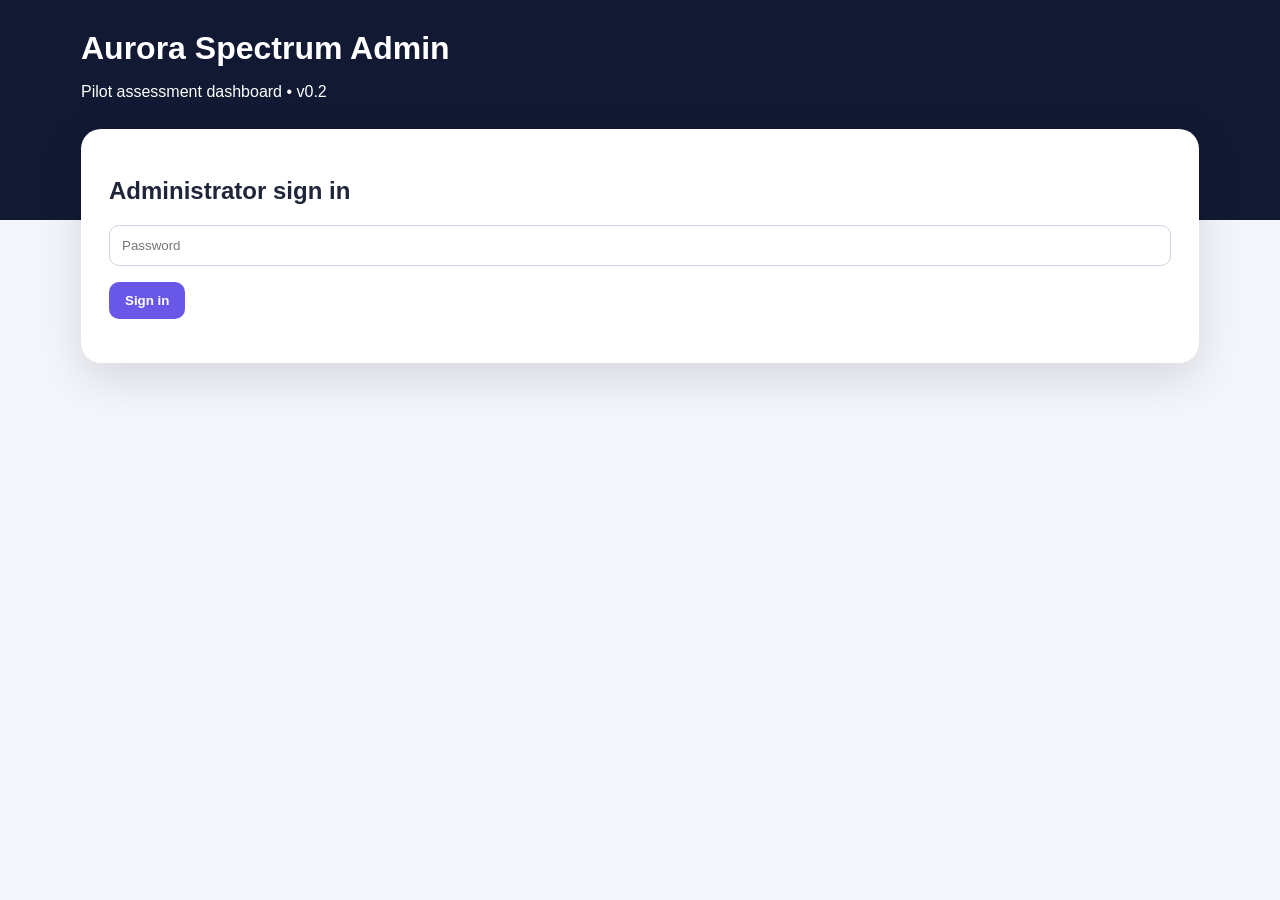
==== admin.html @ 39b1818c "Add Aurora Spectrum v0.2 admin dashboard" ====
<!doctype html><html><head><meta charset="utf-8"><meta name="viewport" content="width=device-width,initial-scale=1"><title>Aurora Spectrum Admin</title><style>
*{box-sizing:border-box}body{margin:0;font-family:Arial,Segoe UI,sans-serif;background:linear-gradient(#121a33 0 220px,#f4f6fb 220px);color:#20263a;min-height:100vh}
.wrap{max-width:1150px;margin:auto;padding:30px 16px 60px}.brand{color:white;margin-bottom:28px}.brand h1{margin:0}
.card{background:white;border-radius:20px;padding:28px;box-shadow:0 15px 45px #1112;margin-bottom:18px}.muted{color:#68718b}
input{width:100%;padding:12px;border:1px solid #ccd3e1;border-radius:10px}.btn{padding:11px 16px;border:0;border-radius:10px;background:#6957e8;color:white;font-weight:700;cursor:pointer}
.hidden{display:none}.error{background:#fff0ef;padding:12px;border-radius:10px;margin-top:12px}.table{width:100%;border-collapse:collapse}.table td,.table th{padding:10px;border-bottom:1px solid #e3e7f0;text-align:left;font-size:13px}
.barrow{display:grid;grid-template-columns:280px 1fr 55px;gap:10px;align-items:center;margin:10px 0}.bar{height:10px;background:#e9edf6;border-radius:10px;overflow:hidden}.bar div{height:100%;background:linear-gradient(90deg,#42d5d2,#6957e8)}
.feedback{background:#f6f7fb;border-radius:12px;padding:14px;margin-top:14px}.pill{display:inline-block;padding:5px 9px;border-radius:999px;background:#f0edff;color:#5542ca;font-size:12px;font-weight:700}
</style></head><body><div class="wrap"><div class="brand"><h1>Aurora Spectrum Admin</h1><p>Pilot assessment dashboard • v0.2</p></div><div class="card" id="login"><h2>Administrator sign in</h2><input type="password" id="pw" placeholder="Password"><p><button class="btn" id="loginBtn">Sign in</button></p><div id="msg"></div></div><div id="dash" class="hidden"><div class="card"><h2>Candidate submissions</h2><p class="muted">Pilot profiles and tester feedback.</p><button class="btn" id="refreshBtn">Refresh</button></div><div class="card"><table class="table"><thead><tr><th>Candidate</th><th>Position</th><th>Version</th><th>Date</th><th>Judgement</th><th>Reasoning</th><th>Accuracy feedback</th><th></th></tr></thead><tbody id="rows"></tbody></table></div><div id="detail"></div></div></div><script>
const API='https://gazmnfynliigaxgydeqh.supabase.co/functions/v1/aurora-spectrum-api';
let password='';
const $=id=>document.getElementById(id);
const e=s=>String(s??'').replace(/[&<>]/g,c=>({'&':'&amp;','<':'&lt;','>':'&gt;'}[c]));
async function load(){
  password=$('pw').value||password;
  let r=await fetch(API+'/admin',{headers:{'x-aurora-password':password}});
  if(!r.ok){$('msg').innerHTML='<div class="error">Incorrect password.</div>';return}
  let d=await r.json();$('login').classList.add('hidden');$('dash').classList.remove('hidden');
  $('rows').innerHTML=d.map(x=>{
    const f=x.payload?.pilotFeedback;
    const acc=f?.accuracy?f.accuracy+'/5':'—';
    return '<tr><td><b>'+e(x.candidate_name)+'</b><br><span class="muted">'+e(x.candidate_email||'')+'</span></td><td>'+e(x.position)+'</td><td>'+e(x.payload?.version||'')+'</td><td>'+new Date(x.completed_at).toLocaleString()+'</td><td>'+e(x.payload?.scores?.judgement??'—')+'%</td><td>'+e(x.payload?.scores?.reasoning??'—')+'%</td><td>'+acc+'</td><td><button onclick="view(\''+x.id+'\')">View</button></td></tr>';
  }).join('');
}
async function view(id){
  let r=await fetch(API+'/admin/'+id,{headers:{'x-aurora-password':password}});
  let x=await r.json(),s=x.payload.scores||{},f=x.payload.pilotFeedback||null;
  let feedback=f?'<div class="feedback"><h3>Pilot feedback</h3><p><b>Profile accuracy:</b> '+e(f.accuracy)+'/5</p><p><b>Least accurate result:</b> '+e(f.leastAccurate||'None / not sure')+'</p><p><b>Question issue:</b> '+e(f.questionIssue||'Not answered')+'</p><p><b>Comments:</b> '+e(f.comments||'No comments')+'</p></div>':'<div class="feedback"><b>No pilot feedback submitted yet.</b></div>';
  $('detail').innerHTML='<div class="card"><h2>'+e(x.candidate_name)+'</h2><p>'+e(x.position)+' • '+e(x.payload.version||'')+'</p><h3>Personality Spectrum</h3>'+Object.entries(s.workstyle||{}).map(([k,v])=>'<div class="barrow"><div>'+e(k)+'</div><div class="bar"><div style="width:'+v+'%"></div></div><b>'+v+'%</b></div>').join('')+'<h3>Composite measures</h3><p><b>Judgement:</b> '+e(s.judgement)+'% &nbsp;&nbsp; <b>Reasoning:</b> '+e(s.reasoning)+'%</p>'+feedback+'</div>';
  window.scrollTo(0,document.body.scrollHeight);
}
$('loginBtn').addEventListener('click',load);
$('refreshBtn').addEventListener('click',load);
</script></body></html>
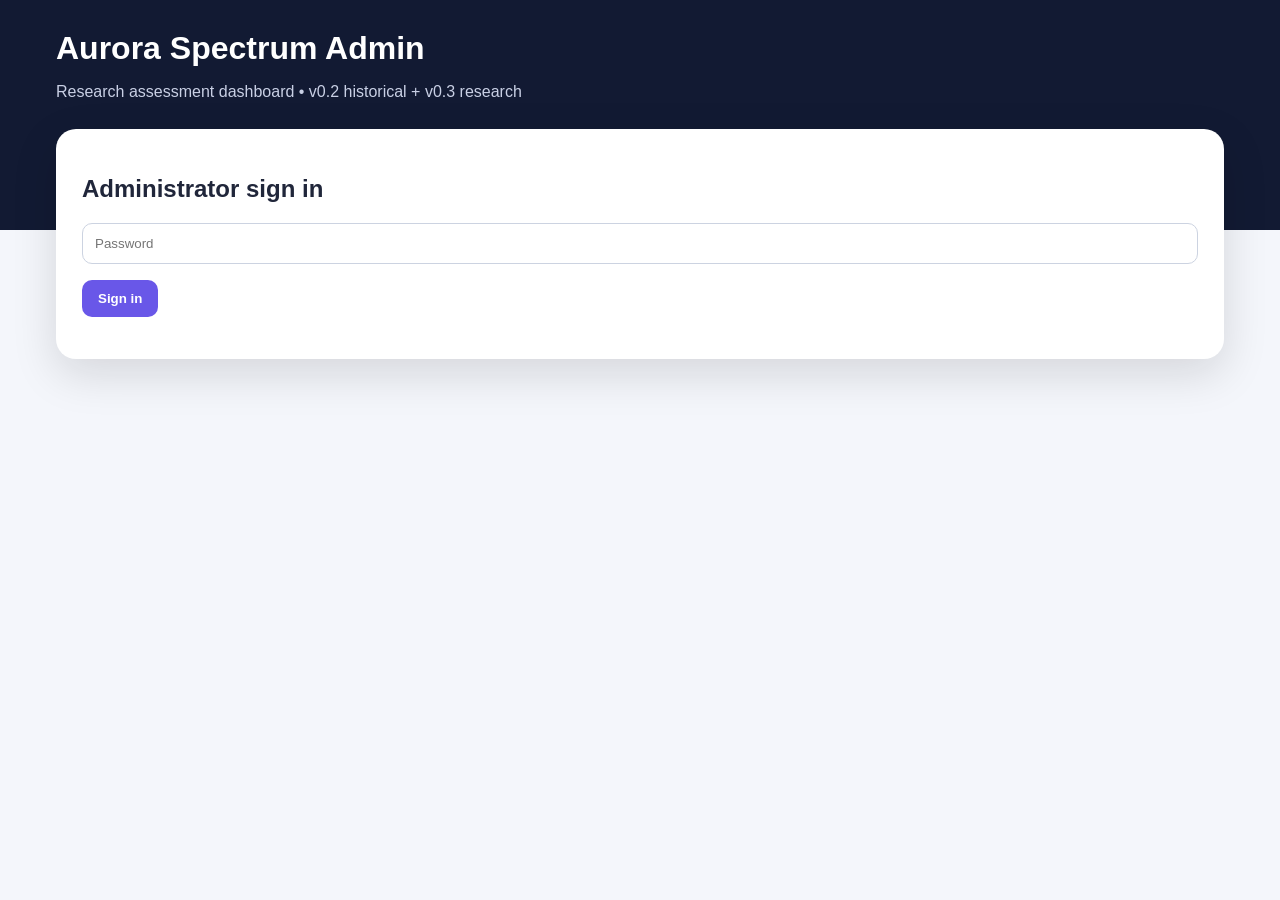
==== commit cd0812aa: "Upgrade Aurora Spectrum admin for v0.3 research results" ====
--- a/admin.html
+++ b/admin.html
@@ -1,34 +1,27 @@
-<!doctype html><html><head><meta charset="utf-8"><meta name="viewport" content="width=device-width,initial-scale=1"><title>Aurora Spectrum Admin</title><style>
-*{box-sizing:border-box}body{margin:0;font-family:Arial,Segoe UI,sans-serif;background:linear-gradient(#121a33 0 220px,#f4f6fb 220px);color:#20263a;min-height:100vh}
-.wrap{max-width:1150px;margin:auto;padding:30px 16px 60px}.brand{color:white;margin-bottom:28px}.brand h1{margin:0}
-.card{background:white;border-radius:20px;padding:28px;box-shadow:0 15px 45px #1112;margin-bottom:18px}.muted{color:#68718b}
-input{width:100%;padding:12px;border:1px solid #ccd3e1;border-radius:10px}.btn{padding:11px 16px;border:0;border-radius:10px;background:#6957e8;color:white;font-weight:700;cursor:pointer}
-.hidden{display:none}.error{background:#fff0ef;padding:12px;border-radius:10px;margin-top:12px}.table{width:100%;border-collapse:collapse}.table td,.table th{padding:10px;border-bottom:1px solid #e3e7f0;text-align:left;font-size:13px}
-.barrow{display:grid;grid-template-columns:280px 1fr 55px;gap:10px;align-items:center;margin:10px 0}.bar{height:10px;background:#e9edf6;border-radius:10px;overflow:hidden}.bar div{height:100%;background:linear-gradient(90deg,#42d5d2,#6957e8)}
-.feedback{background:#f6f7fb;border-radius:12px;padding:14px;margin-top:14px}.pill{display:inline-block;padding:5px 9px;border-radius:999px;background:#f0edff;color:#5542ca;font-size:12px;font-weight:700}
-</style></head><body><div class="wrap"><div class="brand"><h1>Aurora Spectrum Admin</h1><p>Pilot assessment dashboard • v0.2</p></div><div class="card" id="login"><h2>Administrator sign in</h2><input type="password" id="pw" placeholder="Password"><p><button class="btn" id="loginBtn">Sign in</button></p><div id="msg"></div></div><div id="dash" class="hidden"><div class="card"><h2>Candidate submissions</h2><p class="muted">Pilot profiles and tester feedback.</p><button class="btn" id="refreshBtn">Refresh</button></div><div class="card"><table class="table"><thead><tr><th>Candidate</th><th>Position</th><th>Version</th><th>Date</th><th>Judgement</th><th>Reasoning</th><th>Accuracy feedback</th><th></th></tr></thead><tbody id="rows"></tbody></table></div><div id="detail"></div></div></div><script>
-const API='https://gazmnfynliigaxgydeqh.supabase.co/functions/v1/aurora-spectrum-api';
-let password='';
-const $=id=>document.getElementById(id);
-const e=s=>String(s??'').replace(/[&<>]/g,c=>({'&':'&amp;','<':'&lt;','>':'&gt;'}[c]));
-async function load(){
-  password=$('pw').value||password;
-  let r=await fetch(API+'/admin',{headers:{'x-aurora-password':password}});
-  if(!r.ok){$('msg').innerHTML='<div class="error">Incorrect password.</div>';return}
-  let d=await r.json();$('login').classList.add('hidden');$('dash').classList.remove('hidden');
-  $('rows').innerHTML=d.map(x=>{
-    const f=x.payload?.pilotFeedback;
-    const acc=f?.accuracy?f.accuracy+'/5':'—';
-    return '<tr><td><b>'+e(x.candidate_name)+'</b><br><span class="muted">'+e(x.candidate_email||'')+'</span></td><td>'+e(x.position)+'</td><td>'+e(x.payload?.version||'')+'</td><td>'+new Date(x.completed_at).toLocaleString()+'</td><td>'+e(x.payload?.scores?.judgement??'—')+'%</td><td>'+e(x.payload?.scores?.reasoning??'—')+'%</td><td>'+acc+'</td><td><button onclick="view(\''+x.id+'\')">View</button></td></tr>';
-  }).join('');
-}
-async function view(id){
-  let r=await fetch(API+'/admin/'+id,{headers:{'x-aurora-password':password}});
-  let x=await r.json(),s=x.payload.scores||{},f=x.payload.pilotFeedback||null;
-  let feedback=f?'<div class="feedback"><h3>Pilot feedback</h3><p><b>Profile accuracy:</b> '+e(f.accuracy)+'/5</p><p><b>Least accurate result:</b> '+e(f.leastAccurate||'None / not sure')+'</p><p><b>Question issue:</b> '+e(f.questionIssue||'Not answered')+'</p><p><b>Comments:</b> '+e(f.comments||'No comments')+'</p></div>':'<div class="feedback"><b>No pilot feedback submitted yet.</b></div>';
-  $('detail').innerHTML='<div class="card"><h2>'+e(x.candidate_name)+'</h2><p>'+e(x.position)+' • '+e(x.payload.version||'')+'</p><h3>Personality Spectrum</h3>'+Object.entries(s.workstyle||{}).map(([k,v])=>'<div class="barrow"><div>'+e(k)+'</div><div class="bar"><div style="width:'+v+'%"></div></div><b>'+v+'%</b></div>').join('')+'<h3>Composite measures</h3><p><b>Judgement:</b> '+e(s.judgement)+'% &nbsp;&nbsp; <b>Reasoning:</b> '+e(s.reasoning)+'%</p>'+feedback+'</div>';
-  window.scrollTo(0,document.body.scrollHeight);
-}
-$('loginBtn').addEventListener('click',load);
-$('refreshBtn').addEventListener('click',load);
+<!doctype html>
+<html lang="en">
+<head>
+<meta charset="utf-8"><meta name="viewport" content="width=device-width,initial-scale=1">
+<title>Aurora Spectrum Admin</title>
+<style>
+:root{--ink:#20263a;--muted:#68718b;--navy:#121a33;--bg:#f4f6fb;--line:#dfe3ed;--accent:#6957e8;--teal:#35c9c5;--soft:#f6f7fb}*{box-sizing:border-box}body{margin:0;font-family:Arial,Segoe UI,sans-serif;background:linear-gradient(var(--navy) 0 230px,var(--bg) 230px);color:var(--ink);min-height:100vh}.wrap{max-width:1200px;margin:auto;padding:30px 16px 60px}.brand{color:white;margin-bottom:28px}.brand h1{margin:0}.brand p{color:#c9d0e5}.card{background:white;border-radius:20px;padding:26px;box-shadow:0 15px 45px #1112;margin-bottom:18px}.muted{color:var(--muted)}input{width:100%;padding:12px;border:1px solid #ccd3e1;border-radius:10px}.btn{padding:11px 16px;border:0;border-radius:10px;background:var(--accent);color:white;font-weight:700;cursor:pointer}.hidden{display:none!important}.error{background:#fff0ef;padding:12px;border-radius:10px;margin-top:12px;color:#8a1c1c}.tableWrap{overflow:auto}.table{width:100%;border-collapse:collapse;min-width:900px}.table td,.table th{padding:10px;border-bottom:1px solid #e3e7f0;text-align:left;font-size:13px}.table th{color:var(--muted);font-size:12px;text-transform:uppercase;letter-spacing:.04em}.barrow{display:grid;grid-template-columns:280px 1fr 62px;gap:10px;align-items:center;margin:10px 0}.bar{height:10px;background:#e9edf6;border-radius:10px;overflow:hidden}.bar div{height:100%;background:linear-gradient(90deg,var(--teal),var(--accent))}.feedback,.soft{background:var(--soft);border-radius:12px;padding:14px;margin-top:14px}.pill{display:inline-block;padding:5px 9px;border-radius:999px;background:#f0edff;color:#5542ca;font-size:12px;font-weight:700}.grid2{display:grid;grid-template-columns:1fr 1fr;gap:14px}.spectrum{border:1px solid var(--line);border-radius:14px;padding:15px}.spectrum h3{margin:0 0 5px}.facet{display:flex;justify-content:space-between;gap:10px;padding:6px 0;border-bottom:1px solid #eceff5;font-size:13px}.career{border:1px solid var(--line);border-radius:13px;padding:13px;margin-top:10px}.career h4{margin:0 0 5px}.eyebrow{font-size:12px;color:var(--muted);font-weight:800;text-transform:uppercase;letter-spacing:.06em}.scoreline{display:flex;gap:20px;flex-wrap:wrap}.scorebox{background:var(--soft);border-radius:12px;padding:12px;min-width:160px}.scorebox b{display:block;font-size:24px}details{margin-top:14px}pre{background:#10172d;color:#dbe2f5;padding:14px;border-radius:12px;overflow:auto;max-height:480px;font-size:12px}.why{font-size:13px;color:#505970;padding-left:18px}.topActions{display:flex;gap:10px;align-items:center;flex-wrap:wrap}@media(max-width:760px){.grid2{grid-template-columns:1fr}.barrow{grid-template-columns:1fr 55px}.barrow .bar{grid-column:1/-1}.card{padding:20px}}
+</style></head>
+<body><div class="wrap">
+<div class="brand"><h1>Aurora Spectrum Admin</h1><p>Research assessment dashboard • v0.2 historical + v0.3 research</p></div>
+<div class="card" id="login"><h2>Administrator sign in</h2><input type="password" id="pw" placeholder="Password"><p><button class="btn" id="loginBtn">Sign in</button></p><div id="msg"></div></div>
+<div id="dash" class="hidden">
+  <div class="card"><div class="topActions"><div><h2 style="margin:0">Candidate submissions</h2><p class="muted" style="margin:5px 0 0">Historical v0.2 profiles and new v0.3 research profiles remain together.</p></div><button class="btn" id="refreshBtn">Refresh</button></div></div>
+  <div class="card tableWrap"><table class="table"><thead><tr><th>Candidate</th><th>Position</th><th>Version</th><th>Date</th><th>Judgement</th><th>Reasoning</th><th>Accuracy</th><th></th></tr></thead><tbody id="rows"></tbody></table></div>
+  <div id="detail"></div>
+</div></div>
+<script>
+const API='https://gazmnfynliigaxgydeqh.supabase.co/functions/v1/aurora-spectrum-api';let password='';const $=id=>document.getElementById(id);const e=s=>String(s??'').replace(/[&<>"']/g,c=>({'&':'&amp;','<':'&lt;','>':'&gt;','"':'&quot;',"'":'&#39;'}[c]));
+function scoreOf(v){return typeof v==='object'&&v!==null?v.score:v}
+async function load(){password=$('pw').value||password;const r=await fetch(API+'/admin',{headers:{'x-aurora-password':password}});if(!r.ok){$('msg').innerHTML='<div class="error">Incorrect password.</div>';return}const d=await r.json();$('login').classList.add('hidden');$('dash').classList.remove('hidden');$('rows').innerHTML=d.map(x=>{const s=x.payload?.scores||{},f=x.payload?.pilotFeedback,j=scoreOf(s.judgement),re=scoreOf(s.reasoning),acc=f?.accuracy?f.accuracy+'/5':'—';return `<tr><td><b>${e(x.candidate_name)}</b><br><span class="muted">${e(x.candidate_email||'')}</span></td><td>${e(x.position)}</td><td>${e(x.payload?.version||'')}</td><td>${new Date(x.completed_at).toLocaleString()}</td><td>${j??'—'}${j!==undefined&&j!==null?'%':''}</td><td>${re??'—'}${re!==undefined&&re!==null?'%':''}</td><td>${acc}</td><td><button class="btn" style="padding:7px 10px" data-view="${x.id}">View</button></td></tr>`}).join('');document.querySelectorAll('[data-view]').forEach(b=>b.addEventListener('click',()=>view(b.dataset.view)))}
+function legacyDetail(x,s,f){const feedback=feedbackHtml(f);return `<div class="card"><div class="eyebrow">Historical v0.2 profile</div><h2>${e(x.candidate_name)}</h2><p>${e(x.position)} • ${e(x.payload.version||'')}</p><h3>Personality dimensions</h3>${Object.entries(s.workstyle||{}).map(([k,v])=>`<div class="barrow"><div>${e(k)}</div><div class="bar"><div style="width:${v}%"></div></div><b>${v}%</b></div>`).join('')}<h3>Composite measures</h3><p><b>Judgement:</b> ${e(s.judgement)}% &nbsp;&nbsp; <b>Reasoning:</b> ${e(s.reasoning)}%</p>${feedback}${rawHtml(x.payload.answers)}</div>`}
+function feedbackHtml(f){return f?`<div class="feedback"><h3>Pilot / research feedback</h3><p><b>Profile accuracy:</b> ${e(f.accuracy)}/5</p><p><b>Least accurate result:</b> ${e(f.leastAccurate||'None / not sure')}</p><p><b>Question issue:</b> ${e(f.questionIssue||'Not answered')}</p><p><b>Comments:</b> ${e(f.comments||'No comments')}</p></div>`:'<div class="feedback"><b>No feedback submitted yet.</b></div>'}
+function rawHtml(a){return `<details><summary><b>Raw stored responses</b></summary><pre>${e(JSON.stringify(a||{},null,2))}</pre></details>`}
+function v03Detail(x,s,f){const spectra=Object.values(s.personality?.spectra||{});const wp=s.career||{};return `<div class="card"><div class="eyebrow">v0.3 research profile</div><h2>${e(x.candidate_name)}</h2><p>${e(x.position)} • ${e(x.payload.version||'')} • Results model ${e(x.payload.resultsModelVersion||s.resultsModelVersion||'')}</p><div class="scoreline"><div class="scorebox">Applied Judgement<b>${e(s.judgement?.score)}%</b>${e(s.judgement?.band||'')}</div><div class="scorebox">Workplace Reasoning<b>${e(s.reasoning?.score)}%</b>${e(s.reasoning?.band||'')}</div><div class="scorebox">Primary Work Drive<b style="font-size:16px">${e(wp.primary||'—')}</b></div></div><h3>Six Core Spectrums</h3><div class="grid2">${spectra.map(sp=>`<div class="spectrum"><div class="eyebrow">${e(sp.short)}</div><h3>${e(sp.name)}</h3><span class="pill">${e(sp.band?.label||'')}</span><b style="float:right">${e(sp.score)}%</b><div class="bar"><div style="width:${sp.score}%"></div></div>${(sp.facets||[]).map(fc=>`<div class="facet"><span>${e(fc.name)}</span><b>${e(fc.score)}%</b></div>`).join('')}<ul class="why">${(sp.why||[]).map(w=>`<li>${e(w)}</li>`).join('')}</ul></div>`).join('')}</div><h3>Work Preference Lens</h3><div class="soft"><p><b>Primary:</b> ${e(wp.primary||'—')} &nbsp; • &nbsp; <b>Secondary:</b> ${e(wp.secondary||'—')}</p><p><b>Environment:</b> ${e(wp.environment||'—')} &nbsp; • &nbsp; <b>Motivator:</b> ${e(wp.motivator||'—')}</p></div><h3>Career Compass</h3>${(wp.careerFamilies||[]).map(c=>`<div class="career"><h4>${e(c.name)} <span class="pill">${e(c.label)}</span></h4><div class="muted">${e((c.examples||[]).join(' • '))}</div><ul class="why">${(c.reasons||[]).map(r=>`<li>${e(r)}</li>`).join('')}</ul></div>`).join('')||'<div class="soft">No career families generated.</div>'}${feedbackHtml(f)}${rawHtml(x.payload.answers)}</div>`}
+async function view(id){const r=await fetch(API+'/admin/'+id,{headers:{'x-aurora-password':password}});if(!r.ok)return;const x=await r.json(),s=x.payload?.scores||{},f=x.payload?.pilotFeedback||null;$('detail').innerHTML=s.personality?.spectra?v03Detail(x,s,f):legacyDetail(x,s,f);$('detail').scrollIntoView({behavior:'smooth',block:'start'})}
+$('loginBtn').addEventListener('click',load);$('refreshBtn').addEventListener('click',load);$('pw').addEventListener('keydown',ev=>{if(ev.key==='Enter')load()});
 </script></body></html>
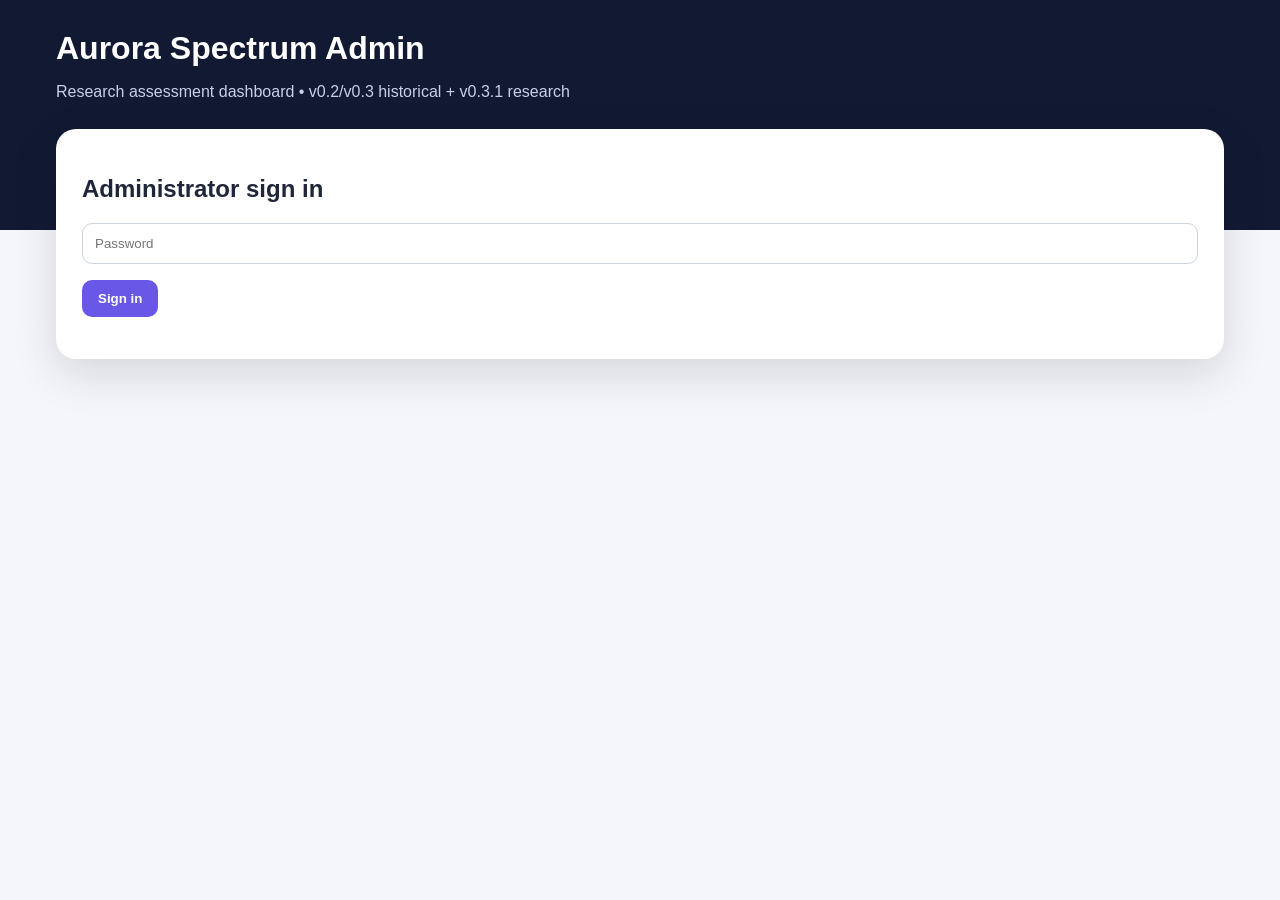
==== commit 741ab803: "Align Aurora admin labels with v0.3.1" ====
--- a/admin.html
+++ b/admin.html
@@ -7,10 +7,10 @@
 :root{--ink:#20263a;--muted:#68718b;--navy:#121a33;--bg:#f4f6fb;--line:#dfe3ed;--accent:#6957e8;--teal:#35c9c5;--soft:#f6f7fb}*{box-sizing:border-box}body{margin:0;font-family:Arial,Segoe UI,sans-serif;background:linear-gradient(var(--navy) 0 230px,var(--bg) 230px);color:var(--ink);min-height:100vh}.wrap{max-width:1200px;margin:auto;padding:30px 16px 60px}.brand{color:white;margin-bottom:28px}.brand h1{margin:0}.brand p{color:#c9d0e5}.card{background:white;border-radius:20px;padding:26px;box-shadow:0 15px 45px #1112;margin-bottom:18px}.muted{color:var(--muted)}input{width:100%;padding:12px;border:1px solid #ccd3e1;border-radius:10px}.btn{padding:11px 16px;border:0;border-radius:10px;background:var(--accent);color:white;font-weight:700;cursor:pointer}.hidden{display:none!important}.error{background:#fff0ef;padding:12px;border-radius:10px;margin-top:12px;color:#8a1c1c}.tableWrap{overflow:auto}.table{width:100%;border-collapse:collapse;min-width:900px}.table td,.table th{padding:10px;border-bottom:1px solid #e3e7f0;text-align:left;font-size:13px}.table th{color:var(--muted);font-size:12px;text-transform:uppercase;letter-spacing:.04em}.barrow{display:grid;grid-template-columns:280px 1fr 62px;gap:10px;align-items:center;margin:10px 0}.bar{height:10px;background:#e9edf6;border-radius:10px;overflow:hidden}.bar div{height:100%;background:linear-gradient(90deg,var(--teal),var(--accent))}.feedback,.soft{background:var(--soft);border-radius:12px;padding:14px;margin-top:14px}.pill{display:inline-block;padding:5px 9px;border-radius:999px;background:#f0edff;color:#5542ca;font-size:12px;font-weight:700}.grid2{display:grid;grid-template-columns:1fr 1fr;gap:14px}.spectrum{border:1px solid var(--line);border-radius:14px;padding:15px}.spectrum h3{margin:0 0 5px}.facet{display:flex;justify-content:space-between;gap:10px;padding:6px 0;border-bottom:1px solid #eceff5;font-size:13px}.career{border:1px solid var(--line);border-radius:13px;padding:13px;margin-top:10px}.career h4{margin:0 0 5px}.eyebrow{font-size:12px;color:var(--muted);font-weight:800;text-transform:uppercase;letter-spacing:.06em}.scoreline{display:flex;gap:20px;flex-wrap:wrap}.scorebox{background:var(--soft);border-radius:12px;padding:12px;min-width:160px}.scorebox b{display:block;font-size:24px}details{margin-top:14px}pre{background:#10172d;color:#dbe2f5;padding:14px;border-radius:12px;overflow:auto;max-height:480px;font-size:12px}.why{font-size:13px;color:#505970;padding-left:18px}.topActions{display:flex;gap:10px;align-items:center;flex-wrap:wrap}@media(max-width:760px){.grid2{grid-template-columns:1fr}.barrow{grid-template-columns:1fr 55px}.barrow .bar{grid-column:1/-1}.card{padding:20px}}
 </style></head>
 <body><div class="wrap">
-<div class="brand"><h1>Aurora Spectrum Admin</h1><p>Research assessment dashboard • v0.2 historical + v0.3 research</p></div>
+<div class="brand"><h1>Aurora Spectrum Admin</h1><p>Research assessment dashboard • v0.2/v0.3 historical + v0.3.1 research</p></div>
 <div class="card" id="login"><h2>Administrator sign in</h2><input type="password" id="pw" placeholder="Password"><p><button class="btn" id="loginBtn">Sign in</button></p><div id="msg"></div></div>
 <div id="dash" class="hidden">
-  <div class="card"><div class="topActions"><div><h2 style="margin:0">Candidate submissions</h2><p class="muted" style="margin:5px 0 0">Historical v0.2 profiles and new v0.3 research profiles remain together.</p></div><button class="btn" id="refreshBtn">Refresh</button></div></div>
+  <div class="card"><div class="topActions"><div><h2 style="margin:0">Candidate submissions</h2><p class="muted" style="margin:5px 0 0">Historical v0.2/v0.3 profiles and new v0.3.1 research profiles remain together.</p></div><button class="btn" id="refreshBtn">Refresh</button></div></div>
   <div class="card tableWrap"><table class="table"><thead><tr><th>Candidate</th><th>Position</th><th>Version</th><th>Date</th><th>Judgement</th><th>Reasoning</th><th>Accuracy</th><th></th></tr></thead><tbody id="rows"></tbody></table></div>
   <div id="detail"></div>
 </div></div>
@@ -21,7 +21,7 @@
 function legacyDetail(x,s,f){const feedback=feedbackHtml(f);return `<div class="card"><div class="eyebrow">Historical v0.2 profile</div><h2>${e(x.candidate_name)}</h2><p>${e(x.position)} • ${e(x.payload.version||'')}</p><h3>Personality dimensions</h3>${Object.entries(s.workstyle||{}).map(([k,v])=>`<div class="barrow"><div>${e(k)}</div><div class="bar"><div style="width:${v}%"></div></div><b>${v}%</b></div>`).join('')}<h3>Composite measures</h3><p><b>Judgement:</b> ${e(s.judgement)}% &nbsp;&nbsp; <b>Reasoning:</b> ${e(s.reasoning)}%</p>${feedback}${rawHtml(x.payload.answers)}</div>`}
 function feedbackHtml(f){return f?`<div class="feedback"><h3>Pilot / research feedback</h3><p><b>Profile accuracy:</b> ${e(f.accuracy)}/5</p><p><b>Least accurate result:</b> ${e(f.leastAccurate||'None / not sure')}</p><p><b>Question issue:</b> ${e(f.questionIssue||'Not answered')}</p><p><b>Comments:</b> ${e(f.comments||'No comments')}</p></div>`:'<div class="feedback"><b>No feedback submitted yet.</b></div>'}
 function rawHtml(a){return `<details><summary><b>Raw stored responses</b></summary><pre>${e(JSON.stringify(a||{},null,2))}</pre></details>`}
-function v03Detail(x,s,f){const spectra=Object.values(s.personality?.spectra||{});const wp=s.career||{};return `<div class="card"><div class="eyebrow">v0.3 research profile</div><h2>${e(x.candidate_name)}</h2><p>${e(x.position)} • ${e(x.payload.version||'')} • Results model ${e(x.payload.resultsModelVersion||s.resultsModelVersion||'')}</p><div class="scoreline"><div class="scorebox">Applied Judgement<b>${e(s.judgement?.score)}%</b>${e(s.judgement?.band||'')}</div><div class="scorebox">Workplace Reasoning<b>${e(s.reasoning?.score)}%</b>${e(s.reasoning?.band||'')}</div><div class="scorebox">Primary Work Drive<b style="font-size:16px">${e(wp.primary||'—')}</b></div></div><h3>Six Core Spectrums</h3><div class="grid2">${spectra.map(sp=>`<div class="spectrum"><div class="eyebrow">${e(sp.short)}</div><h3>${e(sp.name)}</h3><span class="pill">${e(sp.band?.label||'')}</span><b style="float:right">${e(sp.score)}%</b><div class="bar"><div style="width:${sp.score}%"></div></div>${(sp.facets||[]).map(fc=>`<div class="facet"><span>${e(fc.name)}</span><b>${e(fc.score)}%</b></div>`).join('')}<ul class="why">${(sp.why||[]).map(w=>`<li>${e(w)}</li>`).join('')}</ul></div>`).join('')}</div><h3>Work Preference Lens</h3><div class="soft"><p><b>Primary:</b> ${e(wp.primary||'—')} &nbsp; • &nbsp; <b>Secondary:</b> ${e(wp.secondary||'—')}</p><p><b>Environment:</b> ${e(wp.environment||'—')} &nbsp; • &nbsp; <b>Motivator:</b> ${e(wp.motivator||'—')}</p></div><h3>Career Compass</h3>${(wp.careerFamilies||[]).map(c=>`<div class="career"><h4>${e(c.name)} <span class="pill">${e(c.label)}</span></h4><div class="muted">${e((c.examples||[]).join(' • '))}</div><ul class="why">${(c.reasons||[]).map(r=>`<li>${e(r)}</li>`).join('')}</ul></div>`).join('')||'<div class="soft">No career families generated.</div>'}${feedbackHtml(f)}${rawHtml(x.payload.answers)}</div>`}
+function v03Detail(x,s,f){const spectra=Object.values(s.personality?.spectra||{});const wp=s.career||{};return `<div class="card"><div class="eyebrow">Research profile</div><h2>${e(x.candidate_name)}</h2><p>${e(x.position)} • ${e(x.payload.version||'')} • Results model ${e(x.payload.resultsModelVersion||s.resultsModelVersion||'')}</p><div class="scoreline"><div class="scorebox">Applied Judgement<b>${e(s.judgement?.score)}%</b>${e(s.judgement?.band||'')}</div><div class="scorebox">Workplace Reasoning<b>${e(s.reasoning?.score)}%</b>${e(s.reasoning?.band||'')}</div><div class="scorebox">Primary Work Drive<b style="font-size:16px">${e(wp.primary||'—')}</b></div></div><h3>Six Core Spectrums</h3><div class="grid2">${spectra.map(sp=>`<div class="spectrum"><div class="eyebrow">${e(sp.short)}</div><h3>${e(sp.name)}</h3><span class="pill">${e(sp.band?.label||'')}</span><b style="float:right">${e(sp.score)}%</b><div class="bar"><div style="width:${sp.score}%"></div></div>${(sp.facets||[]).map(fc=>`<div class="facet"><span>${e(fc.name)}</span><b>${e(fc.score)}%</b></div>`).join('')}<ul class="why">${(sp.why||[]).map(w=>`<li>${e(w)}</li>`).join('')}</ul></div>`).join('')}</div><h3>Work Preference Lens</h3><div class="soft"><p><b>Primary:</b> ${e(wp.primary||'—')} &nbsp; • &nbsp; <b>Secondary:</b> ${e(wp.secondary||'—')}</p><p><b>Environment:</b> ${e(wp.environment||'—')} &nbsp; • &nbsp; <b>Motivator:</b> ${e(wp.motivator||'—')}</p></div><h3>Career Compass</h3>${(wp.careerFamilies||[]).map(c=>`<div class="career"><h4>${e(c.name)} <span class="pill">${e(c.label)}</span></h4><div class="muted">${e((c.examples||[]).join(' • '))}</div><ul class="why">${(c.reasons||[]).map(r=>`<li>${e(r)}</li>`).join('')}</ul></div>`).join('')||'<div class="soft">No career families generated.</div>'}${feedbackHtml(f)}${rawHtml(x.payload.answers)}</div>`}
 async function view(id){const r=await fetch(API+'/admin/'+id,{headers:{'x-aurora-password':password}});if(!r.ok)return;const x=await r.json(),s=x.payload?.scores||{},f=x.payload?.pilotFeedback||null;$('detail').innerHTML=s.personality?.spectra?v03Detail(x,s,f):legacyDetail(x,s,f);$('detail').scrollIntoView({behavior:'smooth',block:'start'})}
 $('loginBtn').addEventListener('click',load);$('refreshBtn').addEventListener('click',load);$('pw').addEventListener('keydown',ev=>{if(ev.key==='Enter')load()});
 </script></body></html>
